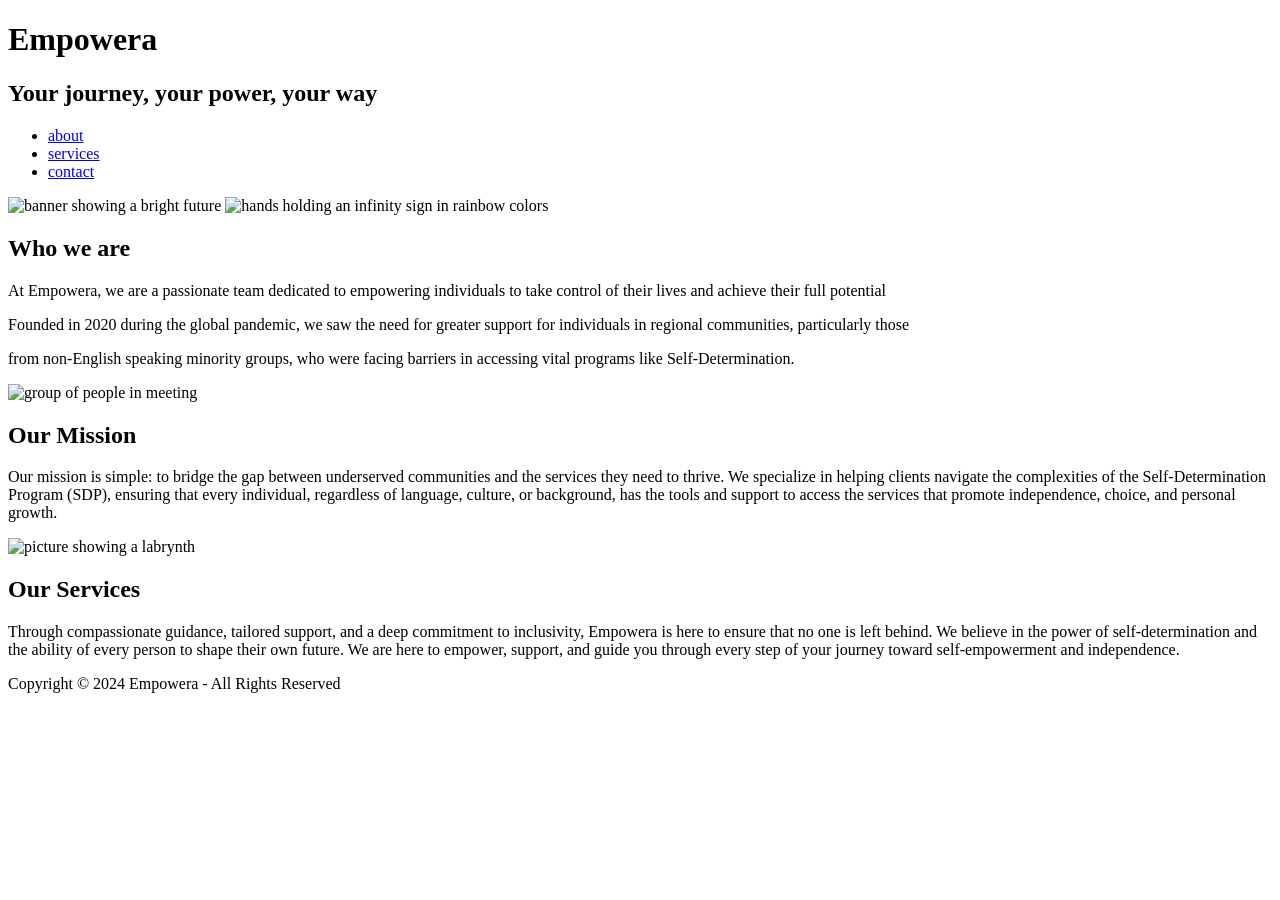
==== empowara.html @ b7199474 "Add files via upload" ====
<!DOCTYPE html>
<html lang="en">

<head>
    <meta charset="UTF-8">
    <meta name="viewport" content="" width=device-width, initial-scale="1.0">
    <title>Empowera</title>
</head>

<body>
<div class="container">
    <header>
        <h1>Empowera</h1>
        <h2>Your journey, your power, your way</h2>
    </header>
    <nav>
        <ul>
            <li><a href="#">about</a></li>
            <li><a href="#">services</a></li>
            <li><a href="#">contact</a></li>
        </ul>
    </nav>
    <main>
<div class="image-with-text">
    <img src="images/banner-1.jpg" alt="banner showing a bright future">
    <img src="images/"infinity.jpg" alt="hands holding an infinity sign in rainbow colors">
    <h2>Who we are</h2>
    <p> At Empowera, we are a passionate team dedicated to empowering individuals to take control of their lives and achieve their full potential</p>
    <p>Founded in 2020 during the global pandemic, we saw the need for greater support for individuals in regional communities, particularly those</p>
    <p> from non-English speaking minority groups, who were facing barriers in accessing vital programs like Self-Determination.</p>
    <img src="images/Meeting.jpg" alt="group of people in meeting">
    <h2>Our Mission</h2>
    <p>Our mission is simple: to bridge the gap between underserved communities and the services they need to thrive. We specialize in helping clients navigate the complexities of the Self-Determination Program (SDP), ensuring that every individual, regardless of language, culture, or background, has the tools and support to access the services that promote independence, choice, and personal growth.</p> 
    <img src="images/paths.jpg" alt="picture showing a labrynth">
    <h2>Our Services</h2>
    <p>Through compassionate guidance, tailored support, and a deep commitment to inclusivity, Empowera is here to ensure that no one is left behind. We believe in the power of self-determination and the ability of every person to shape their own future. We are here to empower, support, and guide you through every step of your journey toward self-empowerment and independence.</p>

</div>
    </main>
    <aside>
    </aside>
    <footer>
       Copyright © 2024 Empowera - All Rights Reserved
    </footer>
    </div>
</body>

</html>
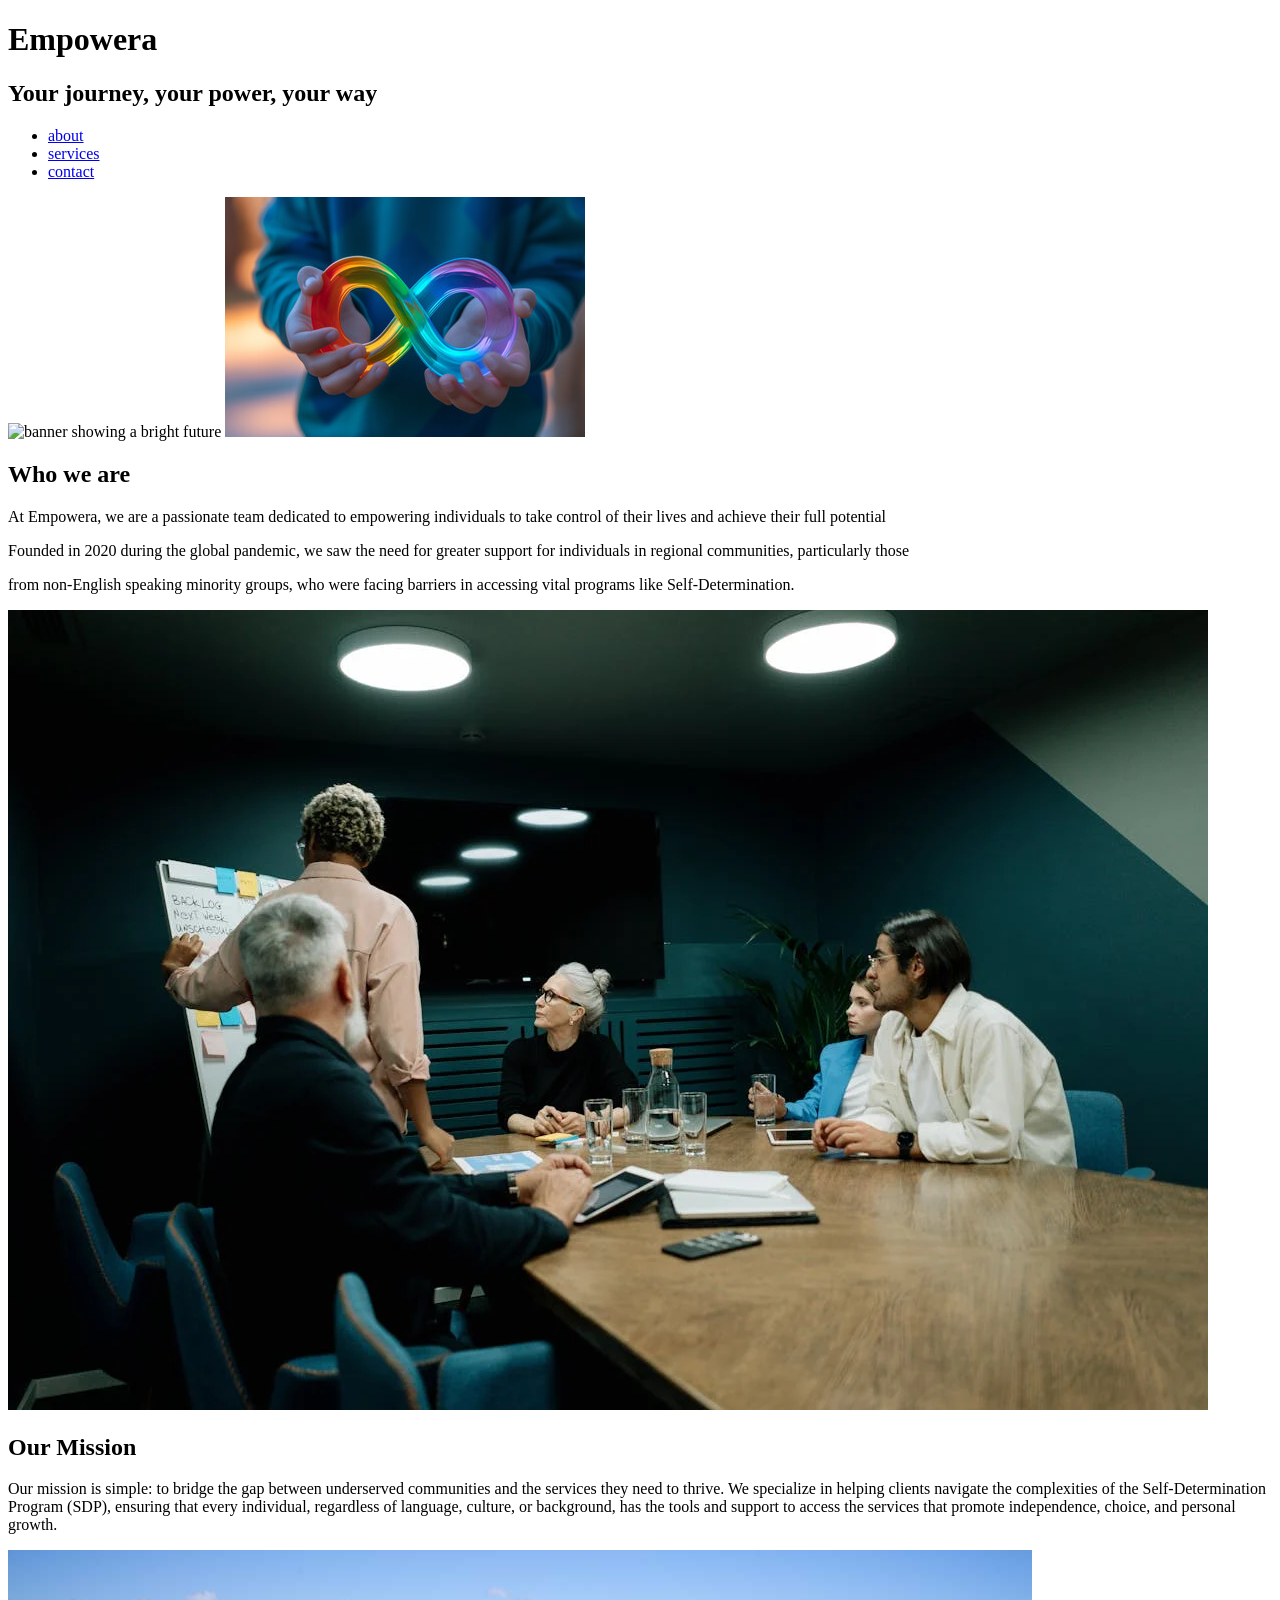
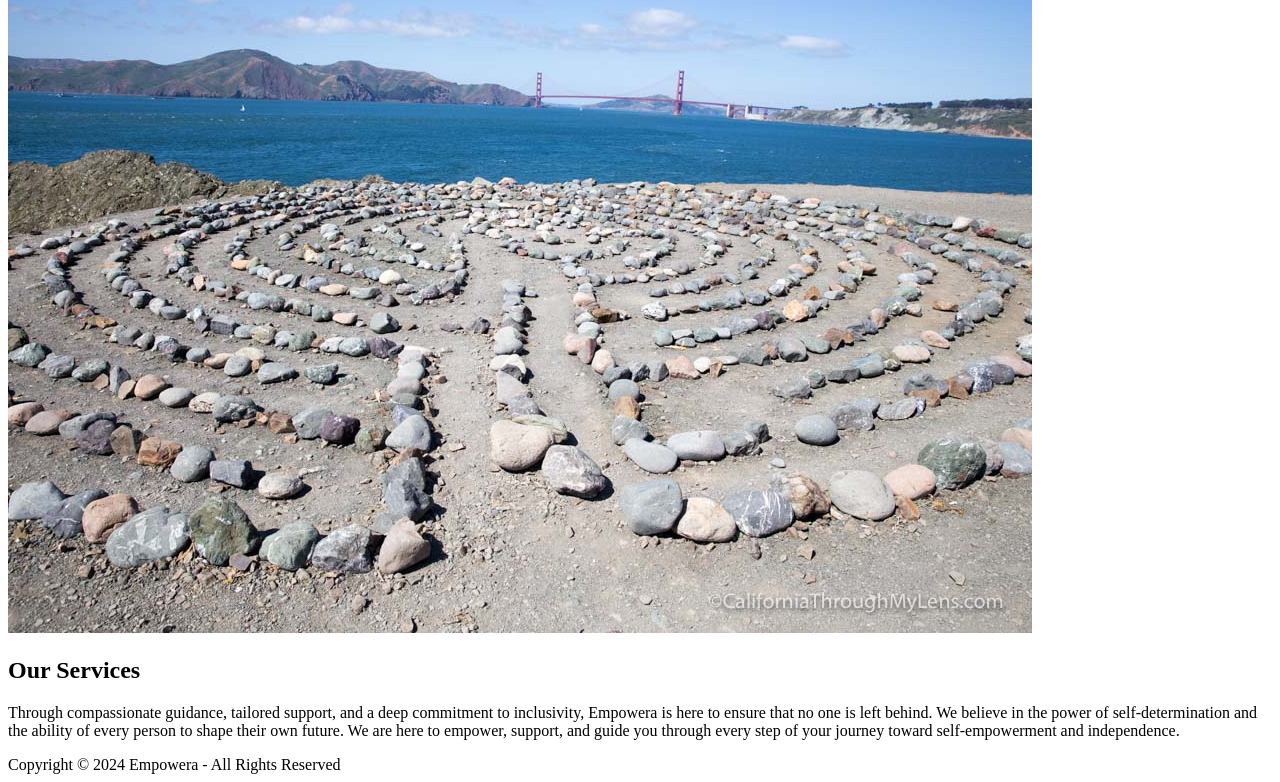
==== commit 1b99e267: "I fixed my midterm." ====
--- a/empowara.html
+++ b/empowara.html
@@ -23,7 +23,7 @@
     <main>
 <div class="image-with-text">
     <img src="images/banner-1.jpg" alt="banner showing a bright future">
-    <img src="images/"infinity.jpg" alt="hands holding an infinity sign in rainbow colors">
+    <img src="images/Infinity.jpg" alt="hands holding an infinity sign in rainbow colors">
     <h2>Who we are</h2>
     <p> At Empowera, we are a passionate team dedicated to empowering individuals to take control of their lives and achieve their full potential</p>
     <p>Founded in 2020 during the global pandemic, we saw the need for greater support for individuals in regional communities, particularly those</p>
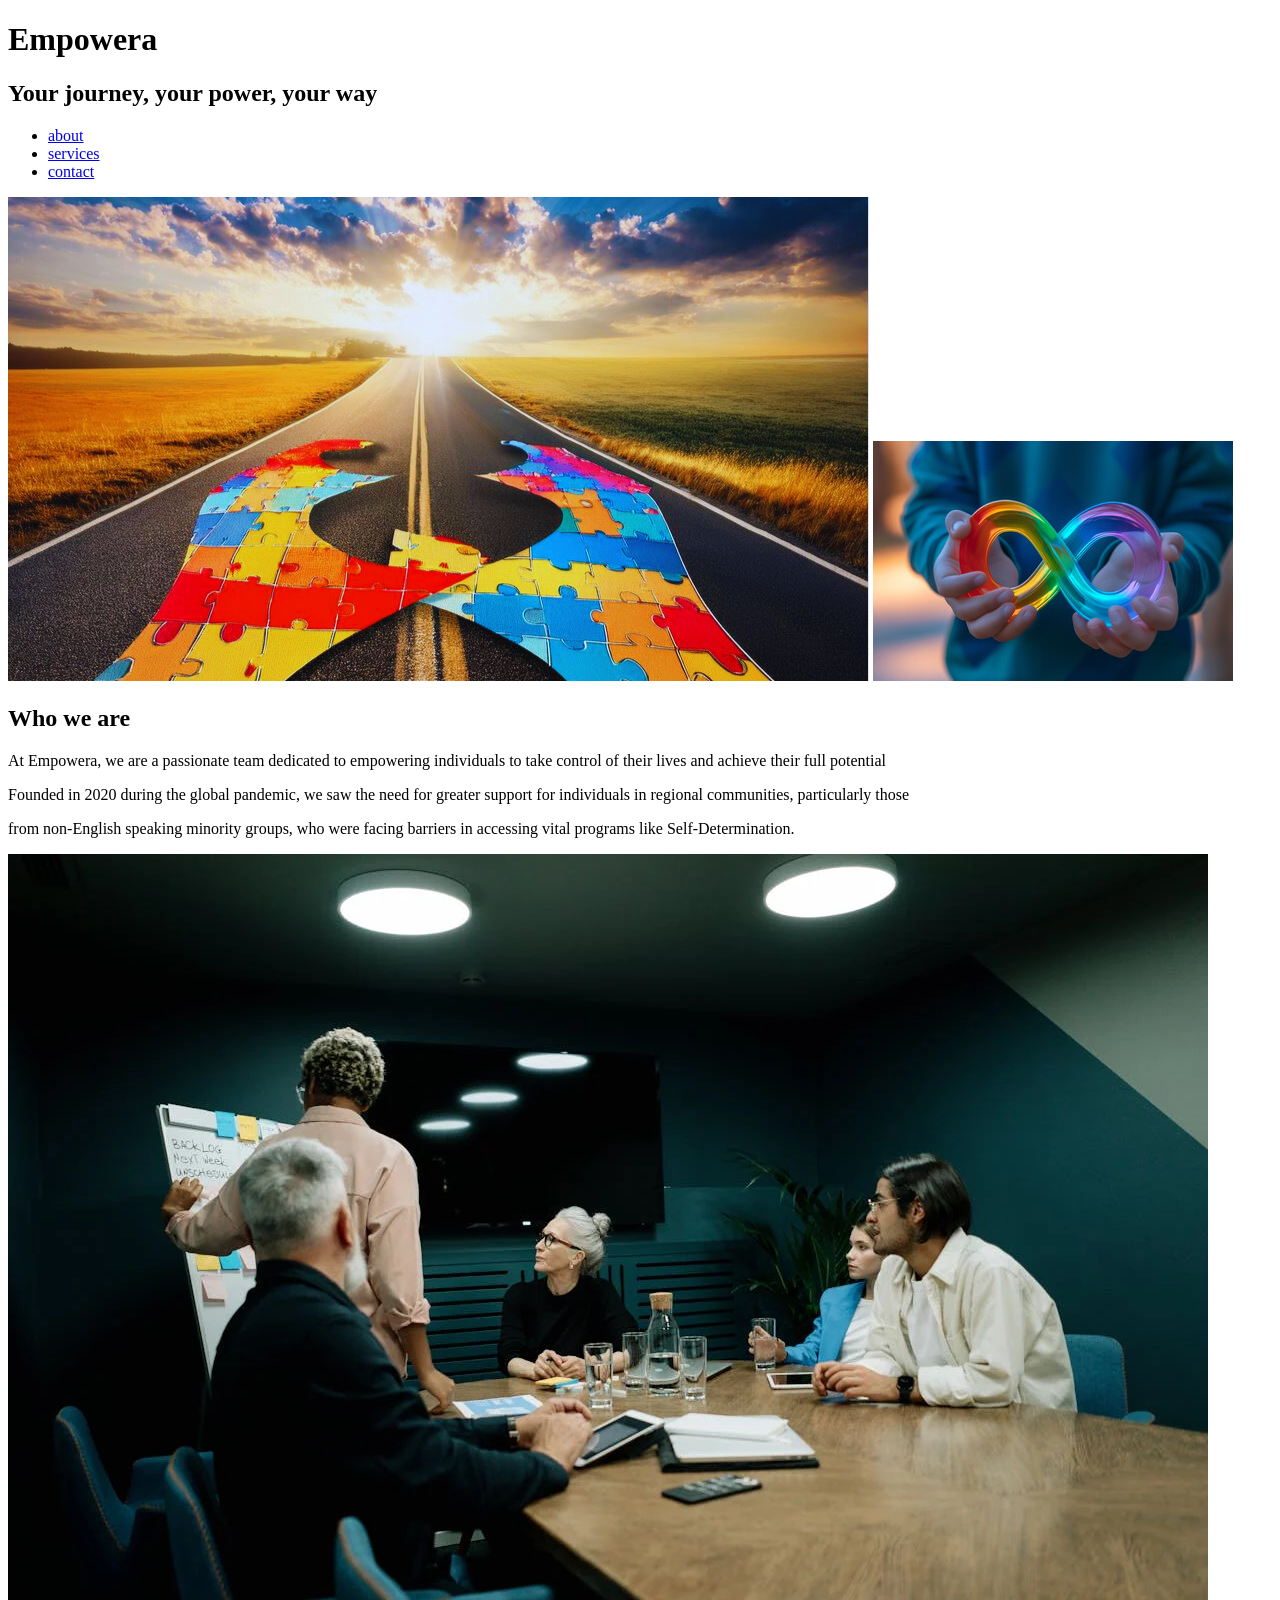
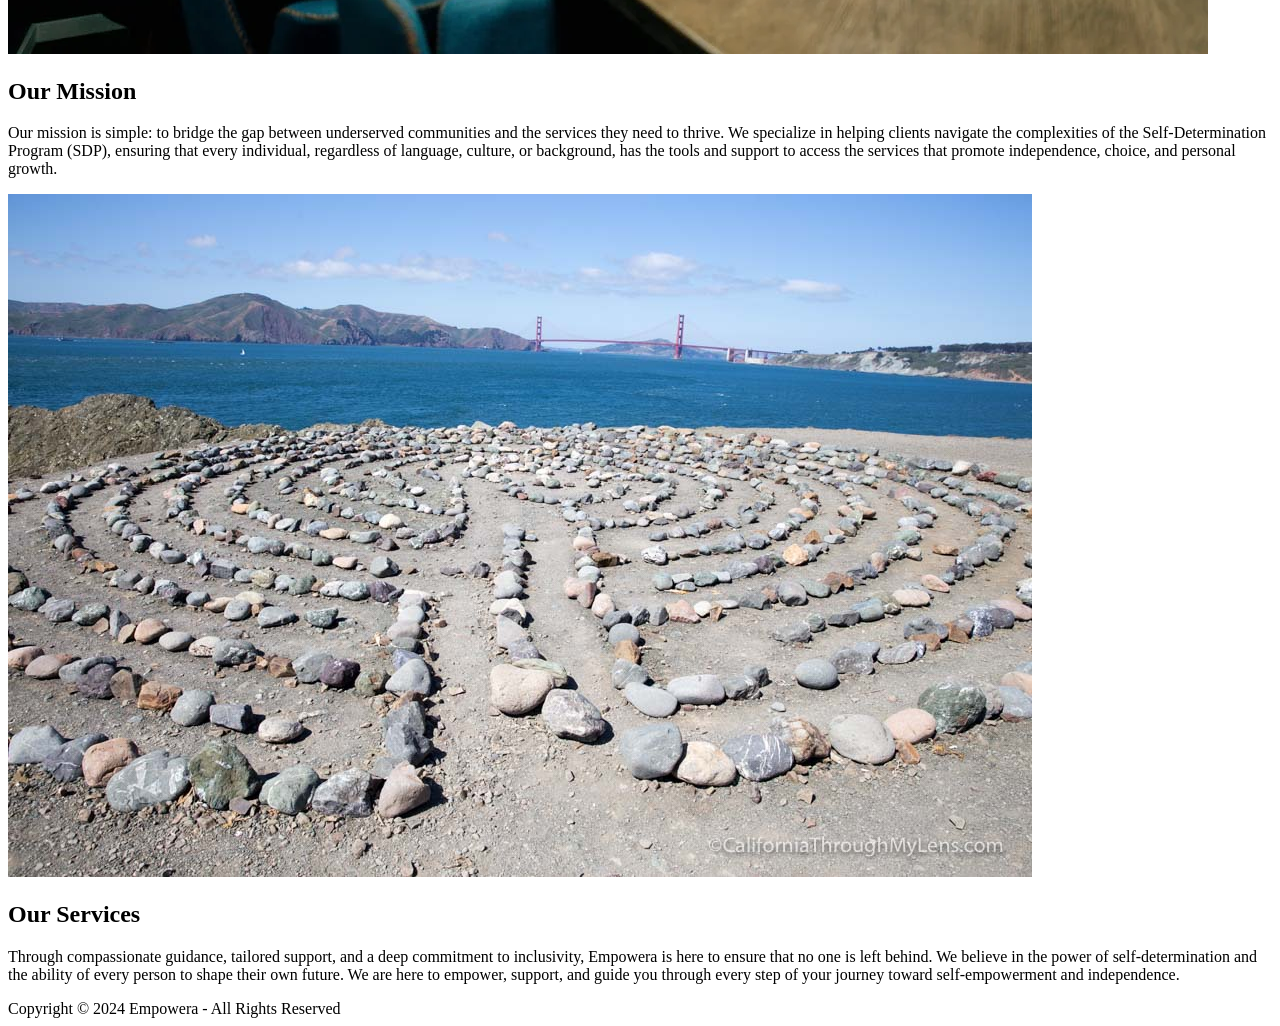
==== commit 47205bc3: "Update empowara.html" ====
--- a/empowara.html
+++ b/empowara.html
@@ -22,7 +22,7 @@
     </nav>
     <main>
 <div class="image-with-text">
-    <img src="images/banner-1.jpg" alt="banner showing a bright future">
+    <img src="images/banner-1.png" alt="banner showing a bright future">
     <img src="images/Infinity.jpg" alt="hands holding an infinity sign in rainbow colors">
     <h2>Who we are</h2>
     <p> At Empowera, we are a passionate team dedicated to empowering individuals to take control of their lives and achieve their full potential</p>
@@ -45,4 +45,4 @@
     </div>
 </body>
 
-</html>+</html>
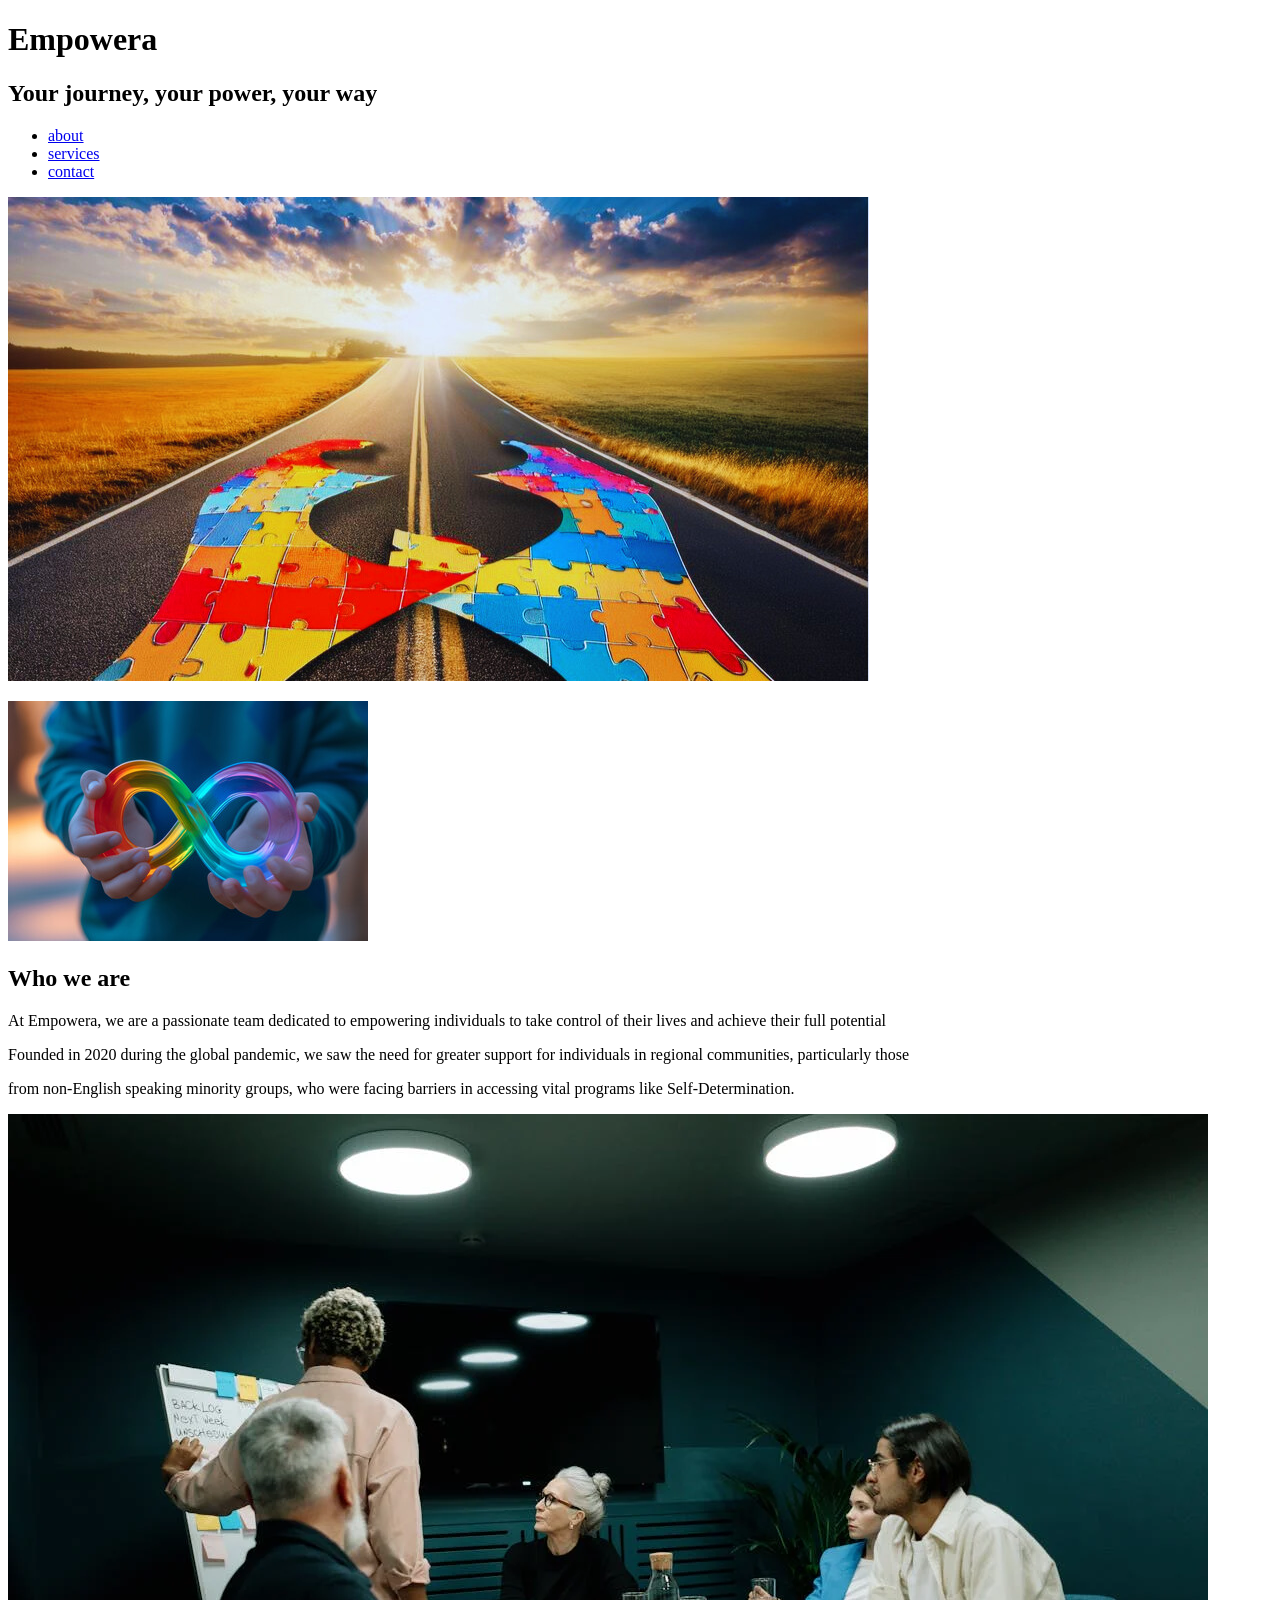
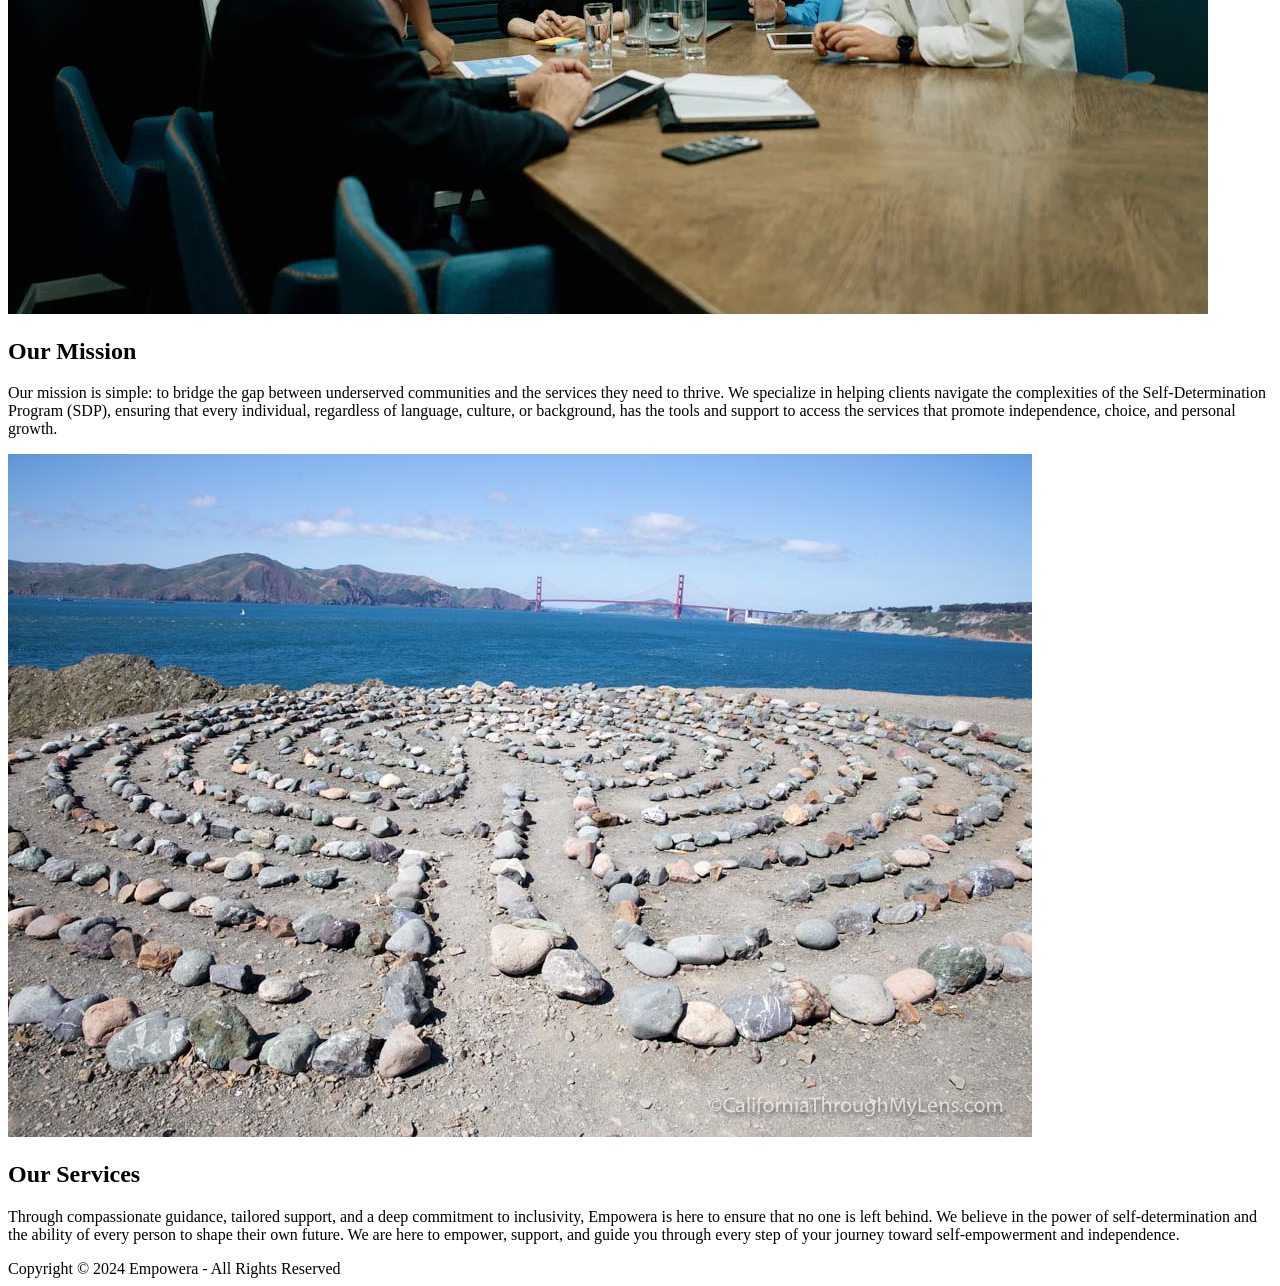
==== commit 3ba6d713: "Update empowara.html" ====
--- a/empowara.html
+++ b/empowara.html
@@ -23,7 +23,13 @@
     <main>
 <div class="image-with-text">
     <img src="images/banner-1.png" alt="banner showing a bright future">
-    <img src="images/Infinity.jpg" alt="hands holding an infinity sign in rainbow colors">
+    <p></p>
+    <img src="images/Infinity.jpg" alt=" hands holding an infinity sign in rainbow colors">
+    <style>
+        .img-container{
+            text-align: center
+        }
+    </style>
     <h2>Who we are</h2>
     <p> At Empowera, we are a passionate team dedicated to empowering individuals to take control of their lives and achieve their full potential</p>
     <p>Founded in 2020 during the global pandemic, we saw the need for greater support for individuals in regional communities, particularly those</p>
@@ -31,7 +37,7 @@
     <img src="images/Meeting.jpg" alt="group of people in meeting">
     <h2>Our Mission</h2>
     <p>Our mission is simple: to bridge the gap between underserved communities and the services they need to thrive. We specialize in helping clients navigate the complexities of the Self-Determination Program (SDP), ensuring that every individual, regardless of language, culture, or background, has the tools and support to access the services that promote independence, choice, and personal growth.</p> 
-    <img src="images/paths.jpg" alt="picture showing a labrynth">
+    <img src="images/paths.jpg" alt="picture showing a labyrinth">
     <h2>Our Services</h2>
     <p>Through compassionate guidance, tailored support, and a deep commitment to inclusivity, Empowera is here to ensure that no one is left behind. We believe in the power of self-determination and the ability of every person to shape their own future. We are here to empower, support, and guide you through every step of your journey toward self-empowerment and independence.</p>
 
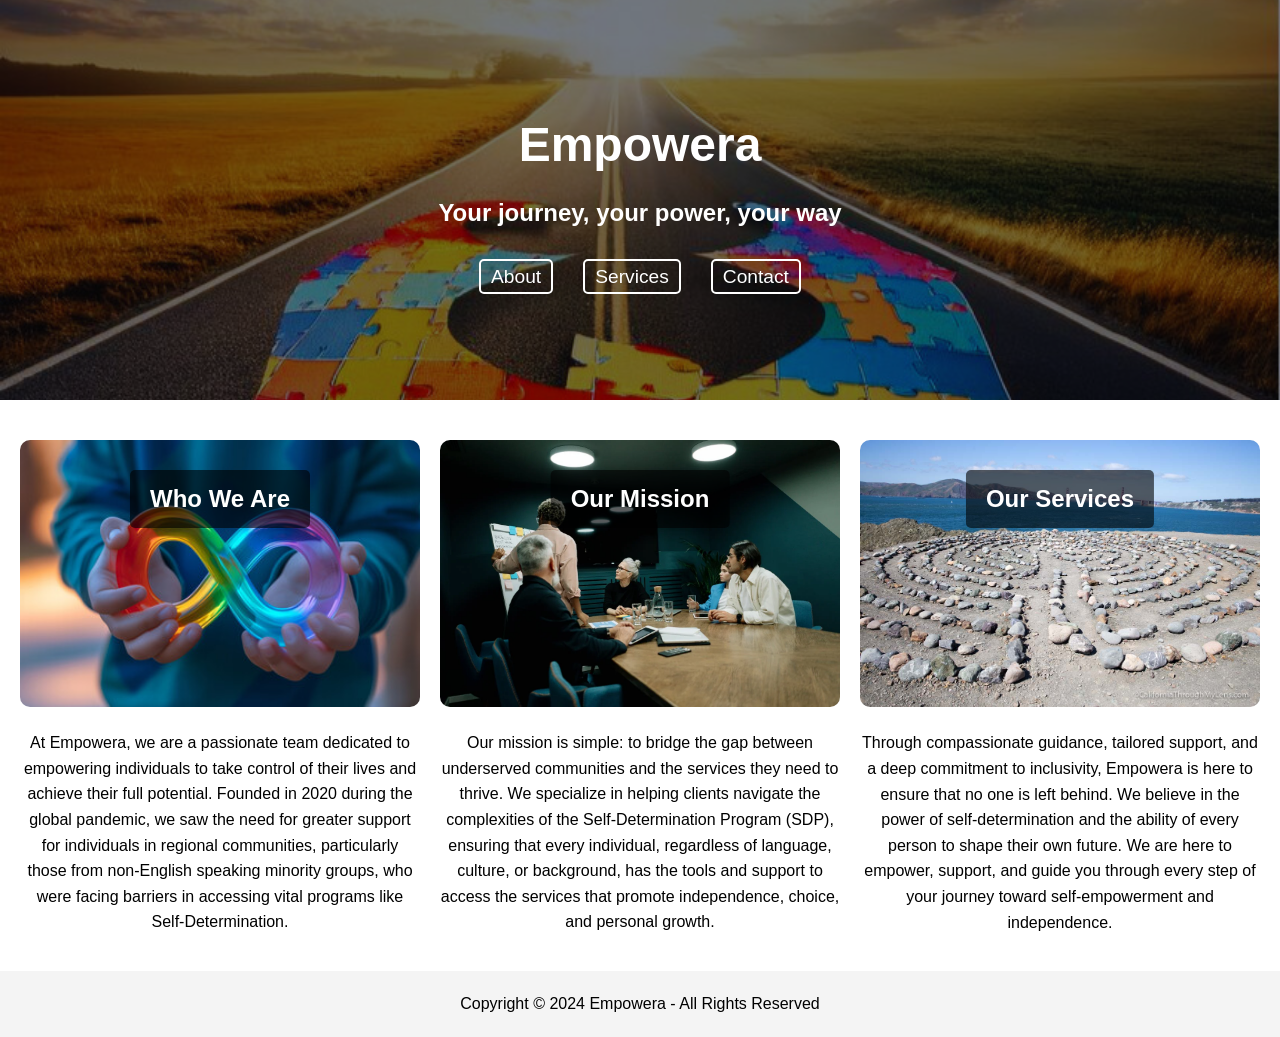
==== commit 6bf725cf: "Update and rename empowara-2.html to empowara.html" ====
--- a/empowara.html
+++ b/empowara.html
@@ -3,51 +3,155 @@
 
 <head>
     <meta charset="UTF-8">
-    <meta name="viewport" content="" width=device-width, initial-scale="1.0">
+    <meta name="viewport" content="width=device-width, initial-scale=1.0">
     <title>Empowera</title>
+    <style>
+        body {
+            font-family: Arial, sans-serif;
+            line-height: 1.6;
+            margin: 0;
+            padding: 0;
+        }
+
+        header {
+            position: relative;
+            height: 400px;
+            background: url("images/banner-1.png") no-repeat center center/cover;
+            color: white;
+        }
+
+        header .overlay {
+            position: absolute;
+            top: 0;
+            left: 0;
+            width: 100%;
+            height: 100%;
+            background-color: rgba(0, 0, 0, 0.5); /* Dark overlay for readability */
+            display: flex;
+            flex-direction: column;
+            align-items: center;
+            justify-content: center;
+            text-align: center;
+        }
+
+        header h1 {
+            font-size: 3rem;
+            margin: 0;
+        }
+
+        header h2 {
+            font-size: 1.5rem;
+            margin: 10px 0;
+        }
+
+        nav ul {
+            list-style: none;
+            padding: 0;
+            display: flex;
+            justify-content: center;
+            margin: 20px 0 0;
+        }
+
+        nav ul li {
+            margin: 0 15px;
+        }
+
+        nav ul li a {
+            color: white;
+            text-decoration: none;
+            font-size: 1.2rem;
+            padding: 5px 10px;
+            border: 2px solid white;
+            border-radius: 5px;
+            transition: background 0.3s ease, color 0.3s ease;
+        }
+
+        nav ul li a:hover {
+            background-color: white;
+            color: black;
+        }
+
+        main {
+            padding: 20px;
+        }
+
+        .features-row {
+            display: flex;
+            flex-wrap: wrap;
+            justify-content: space-between;
+            gap: 20px;
+            margin-top: 20px;
+        }
+
+        .feature {
+            position: relative;
+            flex: 1;
+            min-width: 300px;
+            text-align: center;
+        }
+
+        .feature img {
+            width: 100%;
+            height: auto;
+            border-radius: 10px;
+        }
+
+        .feature h2 {
+            position: absolute;
+            top: 10px;
+            left: 50%;
+            transform: translateX(-50%);
+            color: white;
+            background-color: rgba(0, 0, 0, 0.6);
+            padding: 10px 20px;
+            border-radius: 5px;
+        }
+
+        footer {
+            text-align: center;
+            padding: 20px;
+            background-color: #f4f4f4;
+        }
+    </style>
 </head>
 
 <body>
-<div class="container">
-    <header>
-        <h1>Empowera</h1>
-        <h2>Your journey, your power, your way</h2>
-    </header>
-    <nav>
-        <ul>
-            <li><a href="#">about</a></li>
-            <li><a href="#">services</a></li>
-            <li><a href="#">contact</a></li>
-        </ul>
-    </nav>
-    <main>
-<div class="image-with-text">
-    <img src="images/banner-1.png" alt="banner showing a bright future">
-    <p></p>
-    <img src="images/Infinity.jpg" alt=" hands holding an infinity sign in rainbow colors">
-    <style>
-        .img-container{
-            text-align: center
-        }
-    </style>
-    <h2>Who we are</h2>
-    <p> At Empowera, we are a passionate team dedicated to empowering individuals to take control of their lives and achieve their full potential</p>
-    <p>Founded in 2020 during the global pandemic, we saw the need for greater support for individuals in regional communities, particularly those</p>
-    <p> from non-English speaking minority groups, who were facing barriers in accessing vital programs like Self-Determination.</p>
-    <img src="images/Meeting.jpg" alt="group of people in meeting">
-    <h2>Our Mission</h2>
-    <p>Our mission is simple: to bridge the gap between underserved communities and the services they need to thrive. We specialize in helping clients navigate the complexities of the Self-Determination Program (SDP), ensuring that every individual, regardless of language, culture, or background, has the tools and support to access the services that promote independence, choice, and personal growth.</p> 
-    <img src="images/paths.jpg" alt="picture showing a labyrinth">
-    <h2>Our Services</h2>
-    <p>Through compassionate guidance, tailored support, and a deep commitment to inclusivity, Empowera is here to ensure that no one is left behind. We believe in the power of self-determination and the ability of every person to shape their own future. We are here to empower, support, and guide you through every step of your journey toward self-empowerment and independence.</p>
-
-</div>
-    </main>
-    <aside>
-    </aside>
-    <footer>
-       Copyright © 2024 Empowera - All Rights Reserved
-    </footer>
+    <div class="container">
+        <header>
+            <div class="overlay">
+                <h1>Empowera</h1>
+                <h2>Your journey, your power, your way</h2>
+                <nav>
+                    <ul>
+                        <li><a href="#">About</a></li>
+                        <li><a href="#">Services</a></li>
+                        <li><a href="#">Contact</a></li>
+                    </ul>
+                </nav>
+            </div>
+        </header>
+        <main>
+            <div class="features-row">
+                <div class="feature">
+                    <h2>Who We Are</h2>
+                    <img src="images/Infinity.jpg" alt="hands holding an infinity sign in rainbow colors">
+                    <p>At Empowera, we are a passionate team dedicated to empowering individuals to take control of their lives and achieve their full potential. Founded in 2020 during the global pandemic, we saw the need for greater support for individuals in regional communities, particularly those from non-English speaking minority groups, who were facing barriers in accessing vital programs like Self-Determination.</p>
+                </div>
+                <div class="feature">
+                    <h2>Our Mission</h2>
+                    <img src="images/Meeting.jpg" alt="group of people in meeting">
+                    <p>Our mission is simple: to bridge the gap between underserved communities and the services they need to thrive. We specialize in helping clients navigate the complexities of the Self-Determination Program (SDP), ensuring that every individual, regardless of language, culture, or background, has the tools and support to access the services that promote independence, choice, and personal growth.</p>
+                </div>
+                <div class="feature">
+                    <h2>Our Services</h2>
+                    <img src="images/paths.jpg" alt="picture showing a labyrinth">
+                    <p>Through compassionate guidance, tailored support, and a deep commitment to inclusivity, Empowera is here to ensure that no one is left behind. We believe in the power of self-determination and the ability of every person to shape their own future. We are here to empower, support, and guide you through every step of your journey toward self-empowerment and independence.</p>
+                </div>
+            </div>
+        </main>
+        <footer>
+            Copyright © 2024 Empowera - All Rights Reserved
+        </footer>
     </div>
 </body>
 
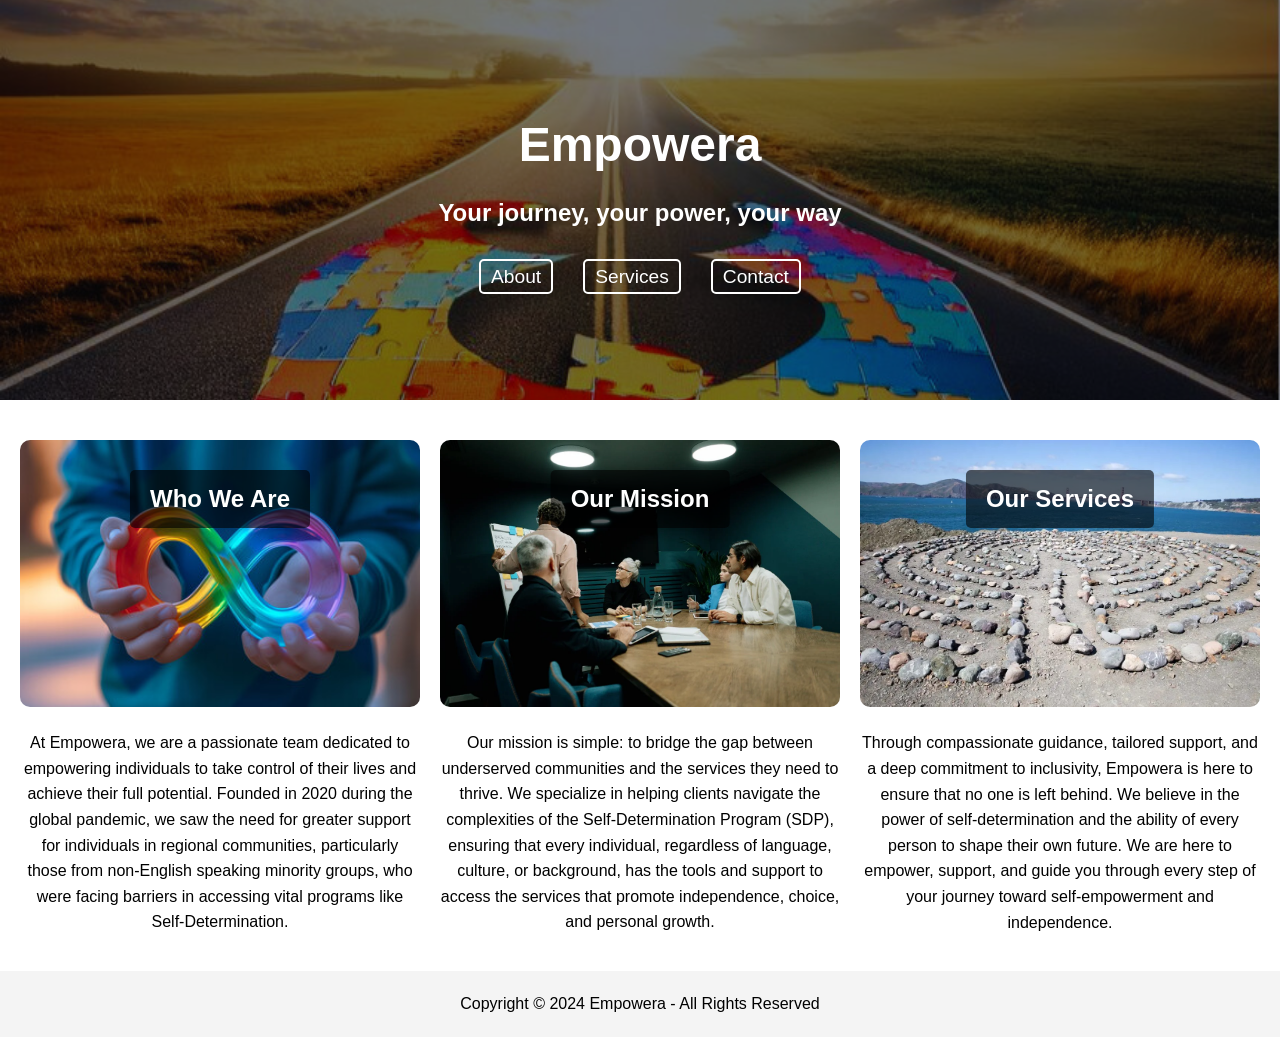
==== commit c3be514b: "Add files via upload" ====
--- a/empowara.html
+++ b/empowara.html
@@ -155,4 +155,4 @@
     </div>
 </body>
 
-</html>
+</html>
